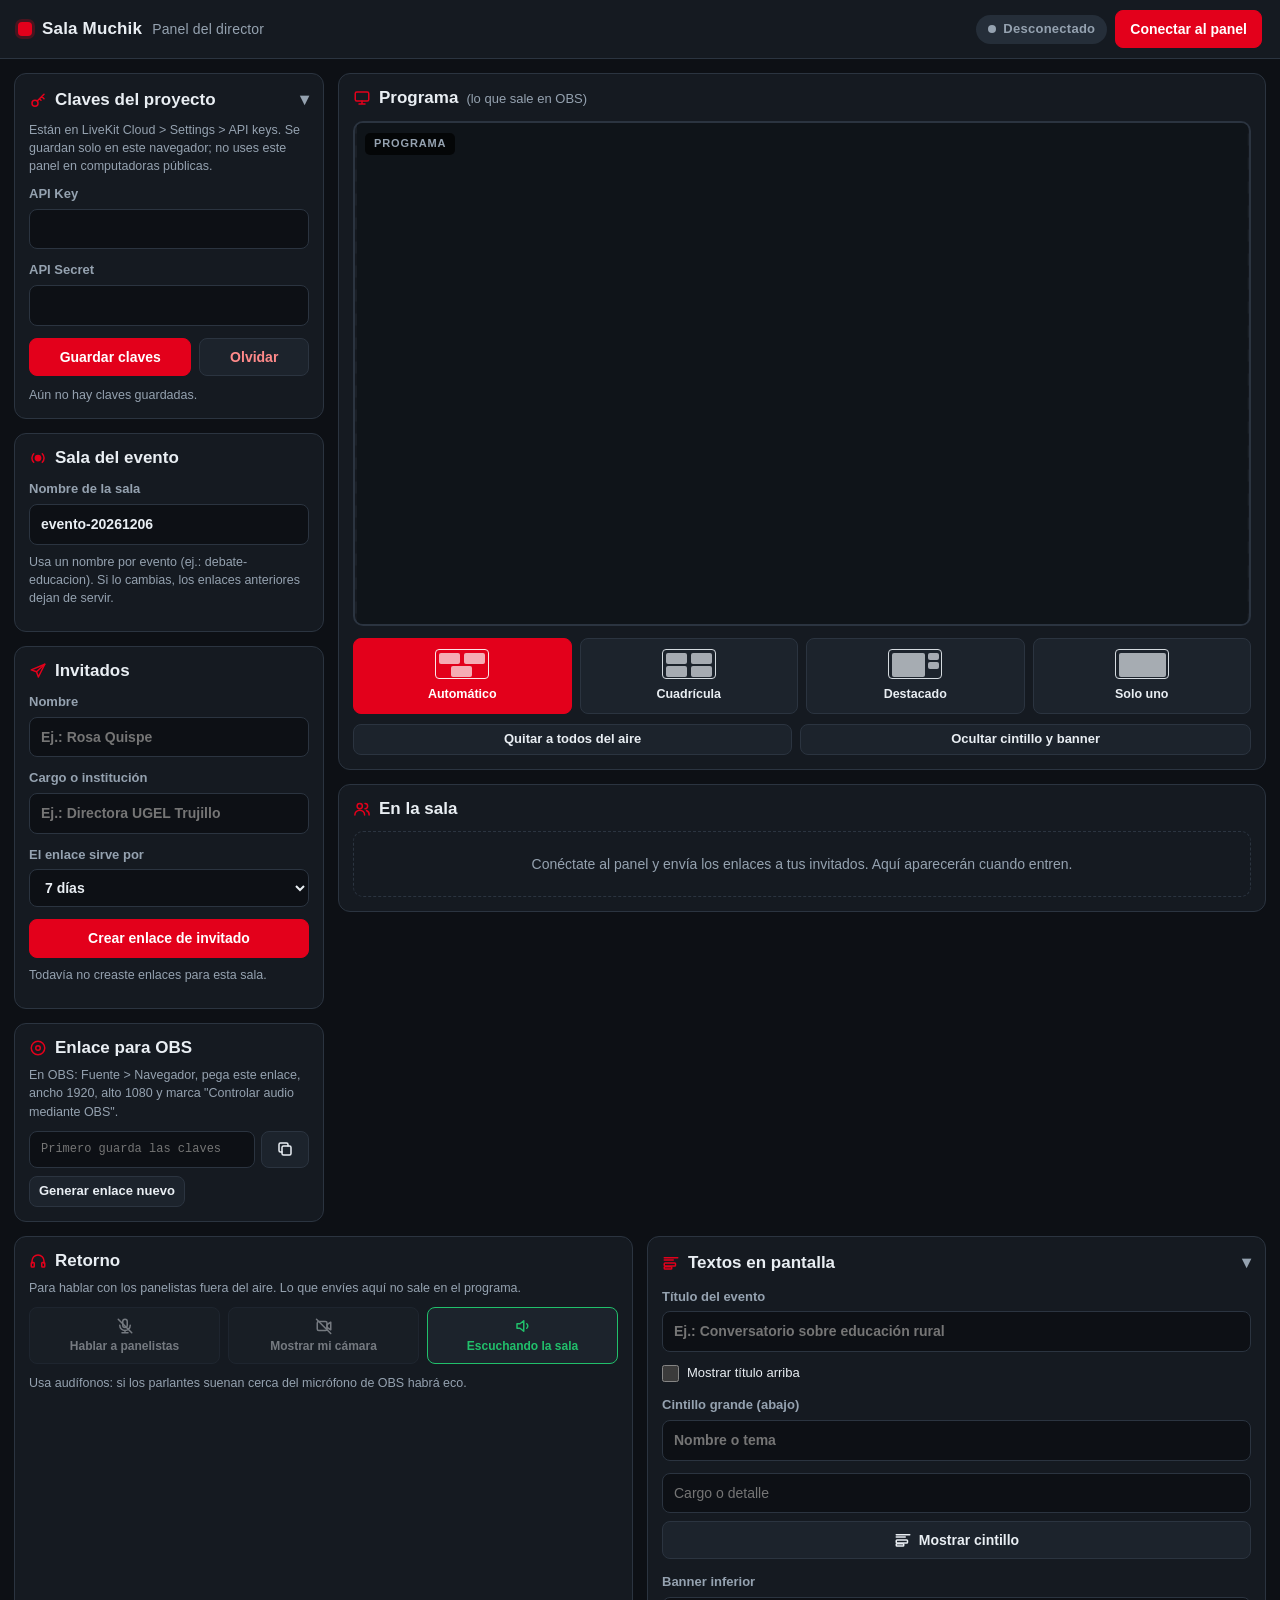
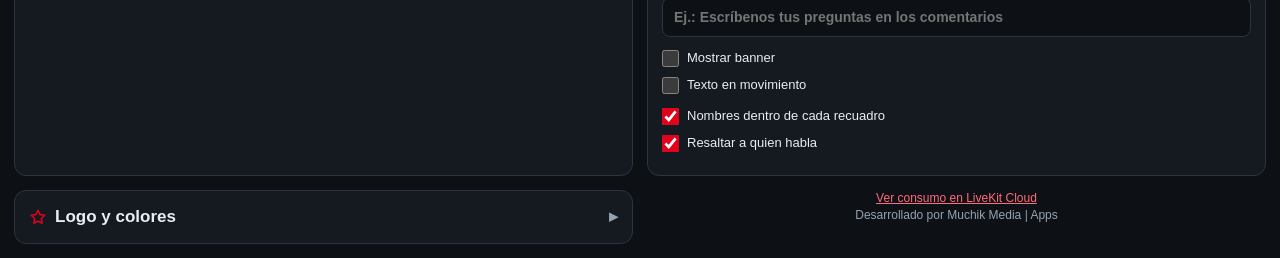
==== director.html @ a6f77ff6 "Add files via upload" ====
<!doctype html>
<html lang="es">
<head>
  <meta charset="utf-8">
  <meta name="viewport" content="width=device-width, initial-scale=1">
  <meta name="robots" content="noindex">
  <title>Panel del director - Sala Muchik</title>
  <link rel="stylesheet" href="css/estilos.css">
  <link rel="stylesheet" href="css/escenario.css">
</head>
<body>
  <header class="barra">
    <div class="marca-app"><span class="punto"></span><span id="nombreApp">Sala Muchik</span> <small>Panel del director</small></div>
    <div class="fila" style="flex:0 0 auto">
      <span id="pillConexion" class="pill">Desconectado</span>
      <button id="btnConectar" class="btn primario" type="button">Conectar al panel</button>
    </div>
  </header>

  <main class="director">
    <!-- ================= Columna izquierda ================= -->
    <div class="columna">

      <details id="secClaves" class="seccion">
        <summary><span id="icoLlave"></span>Claves del proyecto</summary>
        <p class="ayuda">Están en LiveKit Cloud &gt; Settings &gt; API keys. Se guardan solo en este navegador; no uses este panel en computadoras públicas.</p>
        <label>API Key <input id="inApiKey" type="text" autocomplete="off" spellcheck="false"></label>
        <label>API Secret <input id="inApiSecret" type="password" autocomplete="off" spellcheck="false"></label>
        <div class="fila">
          <button id="btnGuardarClaves" class="btn primario" type="button">Guardar claves</button>
          <button id="btnOlvidarClaves" class="btn peligro" type="button">Olvidar</button>
        </div>
        <p id="estadoClaves" class="ayuda" style="margin:10px 0 0"></p>
      </details>

      <section class="seccion">
        <h2><span id="icoSala"></span>Sala del evento</h2>
        <label>Nombre de la sala
          <input id="inSala" type="text" maxlength="60" spellcheck="false">
        </label>
        <p class="ayuda">Usa un nombre por evento (ej.: debate-educacion). Si lo cambias, los enlaces anteriores dejan de servir.</p>
        <p id="avisoArchivo" class="consejo oculto"></p>
      </section>

      <section class="seccion">
        <h2><span id="icoInvitados"></span>Invitados</h2>
        <label>Nombre <input id="inInvNombre" type="text" maxlength="60" placeholder="Ej.: Rosa Quispe"></label>
        <label>Cargo o institución <input id="inInvCargo" type="text" maxlength="80" placeholder="Ej.: Directora UGEL Trujillo"></label>
        <label>El enlace sirve por
          <select id="selVigencia">
            <option value="24">1 día</option>
            <option value="72">3 días</option>
            <option value="168" selected>7 días</option>
            <option value="720">30 días</option>
          </select>
        </label>
        <button id="btnCrearInvitado" class="btn primario" type="button" style="width:100%;margin-bottom:12px">Crear enlace de invitado</button>
        <div id="listaInvitados"></div>
      </section>

      <section class="seccion">
        <h2><span id="icoObs"></span>Enlace para OBS</h2>
        <p class="ayuda">En OBS: Fuente &gt; Navegador, pega este enlace, ancho 1920, alto 1080 y marca "Controlar audio mediante OBS".</p>
        <div class="campo-copiar">
          <input id="inObs" type="text" readonly placeholder="Primero guarda las claves">
          <button id="btnCopiarObs" class="btn" type="button" title="Copiar"></button>
        </div>
        <button id="btnGenerarObs" class="btn chico" type="button" style="margin-top:8px">Generar enlace nuevo</button>
      </section>
    </div>

    <!-- ================= Columna central ================= -->
    <div class="columna">
      <section class="seccion">
        <h2><span id="icoAire"></span>Programa <span class="suave" style="font-weight:500;font-size:13px">(lo que sale en OBS)</span></h2>
        <div id="previa" class="vista-previa"><span class="etiqueta-previa">PROGRAMA</span></div>
        <div class="disenos" id="disenos">
          <button class="btn" data-diseno="auto" type="button"><span class="mini"><i style="left:3px;top:3px;width:21px;height:11px"></i><i style="left:28px;top:3px;width:21px;height:11px"></i><i style="left:15px;top:16px;width:21px;height:11px"></i></span>Automático</button>
          <button class="btn" data-diseno="cuadricula" type="button"><span class="mini"><i style="left:3px;top:3px;width:21px;height:11px"></i><i style="left:28px;top:3px;width:21px;height:11px"></i><i style="left:3px;top:16px;width:21px;height:11px"></i><i style="left:28px;top:16px;width:21px;height:11px"></i></span>Cuadrícula</button>
          <button class="btn" data-diseno="destacado" type="button"><span class="mini"><i style="left:3px;top:3px;width:33px;height:24px"></i><i style="left:39px;top:3px;width:11px;height:7px"></i><i style="left:39px;top:12px;width:11px;height:7px"></i></span>Destacado</button>
          <button class="btn" data-diseno="solo" type="button"><span class="mini"><i style="left:3px;top:3px;width:47px;height:24px"></i></span>Solo uno</button>
        </div>
        <div class="fila" style="margin-top:10px">
          <button id="btnTodosFuera" class="btn chico" type="button">Quitar a todos del aire</button>
          <button id="btnLimpiarGraficos" class="btn chico" type="button">Ocultar cintillo y banner</button>
        </div>
      </section>

      <section class="seccion">
        <h2><span id="icoPersonas"></span>En la sala <span id="contador" class="suave" style="font-weight:500;font-size:13px"></span></h2>
        <div id="participantes" class="participantes"></div>
        <div id="sinParticipantes" class="vacio">Conéctate al panel y envía los enlaces a tus invitados. Aquí aparecerán cuando entren.</div>
      </section>
    </div>

    <!-- ================= Columna derecha ================= -->
    <div class="columna">
      <section class="seccion">
        <h2><span id="icoRetorno"></span>Retorno</h2>
        <p class="ayuda">Para hablar con los panelistas fuera del aire. Lo que envíes aquí no sale en el programa.</p>
        <div class="retorno">
          <button id="btnHablar" class="btn" type="button"></button>
          <button id="btnMiCam" class="btn" type="button"></button>
          <button id="btnEscuchar" class="btn" type="button"></button>
        </div>
        <p class="ayuda" style="margin:10px 0 0">Usa audífonos: si los parlantes suenan cerca del micrófono de OBS habrá eco.</p>
      </section>

      <details class="seccion" open>
        <summary><span id="icoCintillo"></span>Textos en pantalla</summary>
        <label>Título del evento
          <input id="inTitulo" type="text" maxlength="90" placeholder="Ej.: Conversatorio sobre educación rural">
        </label>
        <label class="check"><input id="chkTitulo" type="checkbox"> Mostrar título arriba</label>

        <label style="margin-top:14px">Cintillo grande (abajo)
          <input id="inCtTitulo" type="text" maxlength="60" placeholder="Nombre o tema">
        </label>
        <input id="inCtSub" type="text" maxlength="90" placeholder="Cargo o detalle" style="margin-bottom:8px">
        <button id="btnCintillo" class="btn" type="button" style="width:100%;margin-bottom:14px"></button>

        <label>Banner inferior
          <input id="inBanner" type="text" maxlength="200" placeholder="Ej.: Escríbenos tus preguntas en los comentarios">
        </label>
        <label class="check"><input id="chkBanner" type="checkbox"> Mostrar banner</label>
        <label class="check"><input id="chkDesplazar" type="checkbox"> Texto en movimiento</label>
        <label class="check" style="margin-top:12px"><input id="chkNombres" type="checkbox"> Nombres dentro de cada recuadro</label>
        <label class="check"><input id="chkResaltar" type="checkbox"> Resaltar a quien habla</label>
      </details>

      <details class="seccion">
        <summary><span id="icoMarca"></span>Logo y colores</summary>
        <label>Logo (dirección de la imagen)
          <input id="inLogo" type="text" spellcheck="false" placeholder="img/logo.png">
        </label>
        <p class="ayuda">Sube tu logo a la carpeta img con el nombre logo.png y escribe img/logo.png, o pega la dirección de una imagen de internet. Mejor si es PNG sin fondo.</p>
        <div class="colores">
          <label>Color de marca <input id="colMarca" type="color"></label>
          <label>Fondo <input id="colFondo" type="color"></label>
        </div>
        <label>Imagen de fondo (opcional)
          <input id="inFondoImg" type="text" spellcheck="false" placeholder="img/fondo.jpg">
        </label>
        <label class="check"><input id="chkTransparente" type="checkbox"> Fondo transparente (usar el fondo de mi escena en OBS)</label>
      </details>

      <p class="credito" style="padding:0"><a href="https://cloud.livekit.io" target="_blank" rel="noopener">Ver consumo en LiveKit Cloud</a><br><span id="credito"></span></p>
    </div>
  </main>

  <script src="lib/livekit-client.umd.js"></script>
  <script src="js/config.js"></script>
  <script src="js/comun.js"></script>
  <script src="js/director.js"></script>
</body>
</html>
---- css/estilos.css ----
/* Sala Muchik - estilos de la sala del panelista y del panel del director */

:root {
  --fondo: #0d1015;
  --panel: #151a21;
  --panel2: #1c232c;
  --panel3: #252e39;
  --borde: #2b3440;
  --texto: #e9eef3;
  --suave: #95a2b0;
  --marca: #e3001b;
  --marca-osc: #b30016;
  --ok: #21c06b;
  --alerta: #f2a516;
  --radio: 10px;
  color-scheme: dark;
}

* { box-sizing: border-box; }
html, body { margin: 0; min-height: 100%; }
body {
  background: var(--fondo);
  color: var(--texto);
  font: 15px/1.45 "Segoe UI", Roboto, "Helvetica Neue", Arial, sans-serif;
  -webkit-font-smoothing: antialiased;
}
h1, h2, h3 { margin: 0 0 .4em; line-height: 1.2; }
h1 { font-size: 24px; }
h2 { font-size: 17px; }
h3 { font-size: 14px; text-transform: uppercase; letter-spacing: .06em; color: var(--suave); font-weight: 600; }
p { margin: 0 0 .8em; }
a { color: #ff6b7a; }
.oculto { display: none !important; }
.suave { color: var(--suave); }
.error { color: #ff6b6b; min-height: 1.2em; }
.ico { width: 18px; height: 18px; flex: none; }

/* ---------- Barra superior ---------- */
.barra {
  display: flex; align-items: center; justify-content: space-between; gap: 12px;
  padding: 10px 18px;
  background: var(--panel);
  border-bottom: 1px solid var(--borde);
  position: sticky; top: 0; z-index: 20;
}
.marca-app { display: flex; align-items: center; gap: 10px; font-weight: 700; font-size: 17px; letter-spacing: .01em; }
.marca-app .punto {
  width: 14px; height: 14px; border-radius: 4px; background: var(--marca);
  box-shadow: 0 0 0 3px rgba(227, 0, 27, .25);
}
.marca-app small { font-weight: 500; color: var(--suave); font-size: 14px; }

.pill {
  display: inline-flex; align-items: center; gap: 7px;
  padding: 5px 12px; border-radius: 999px;
  font-size: 13px; font-weight: 600; letter-spacing: .02em;
  background: var(--panel3); color: var(--suave);
  white-space: nowrap;
}
.pill::before { content: ""; width: 8px; height: 8px; border-radius: 50%; background: currentColor; }
.pill.ok { color: var(--ok); background: rgba(33, 192, 107, .12); }
.pill.alerta { color: var(--alerta); background: rgba(242, 165, 22, .12); }
.pill.aire { color: #fff; background: var(--marca); }
.pill.aire::before { animation: latir 1.2s ease-in-out infinite; }
@keyframes latir { 50% { opacity: .25; } }

/* ---------- Botones y campos ---------- */
.btn {
  display: inline-flex; align-items: center; justify-content: center; gap: 7px;
  padding: 8px 14px;
  border: 1px solid var(--borde); border-radius: 8px;
  background: var(--panel2); color: var(--texto);
  font: inherit; font-weight: 600; font-size: 14px;
  cursor: pointer; white-space: nowrap;
  transition: background .15s, border-color .15s, color .15s;
}
.btn:hover { background: var(--panel3); }
.btn:disabled { opacity: .45; cursor: not-allowed; }
.btn.primario { background: var(--marca); border-color: var(--marca); color: #fff; }
.btn.primario:hover { background: var(--marca-osc); }
.btn.peligro { color: #ff8a8a; }
.btn.peligro:hover { background: rgba(227, 0, 27, .18); border-color: var(--marca); }
.btn.activo { background: var(--marca); border-color: var(--marca); color: #fff; }
.btn.encendido { border-color: var(--ok); color: var(--ok); }
.btn.grande { padding: 13px 20px; font-size: 16px; width: 100%; }
.btn.chico { padding: 5px 9px; font-size: 13px; gap: 5px; }
.btn.chico .ico { width: 15px; height: 15px; }

label { display: block; margin-bottom: 12px; font-size: 13px; color: var(--suave); font-weight: 600; }
label > input, label > select, label > textarea { margin-top: 5px; }
input[type=text], input[type=password], input[type=url], input:not([type]), select, textarea {
  width: 100%;
  padding: 9px 11px;
  border: 1px solid var(--borde); border-radius: 8px;
  background: var(--fondo); color: var(--texto);
  font: inherit; font-size: 14px;
}
input:focus, select:focus, textarea:focus { outline: 2px solid rgba(227, 0, 27, .55); outline-offset: 0; border-color: var(--marca); }
input[type=color] { width: 44px; height: 34px; padding: 2px; border: 1px solid var(--borde); border-radius: 8px; background: var(--fondo); cursor: pointer; }
.check { display: flex; align-items: center; gap: 8px; font-weight: 500; color: var(--texto); cursor: pointer; margin-bottom: 8px; }
.check input { width: 17px; height: 17px; accent-color: var(--marca); margin: 0; }
.fila { display: flex; gap: 8px; flex-wrap: wrap; align-items: center; }
.fila > * { flex: 1 1 auto; }

.tarjeta {
  background: var(--panel);
  border: 1px solid var(--borde);
  border-radius: 14px;
  padding: 20px;
}

/* ---------- Avisos flotantes ---------- */
#avisos {
  position: fixed; left: 50%; top: 70px; transform: translateX(-50%);
  display: flex; flex-direction: column; gap: 8px; z-index: 100;
  width: min(92vw, 520px); pointer-events: none;
}
.aviso {
  padding: 12px 16px; border-radius: 10px;
  background: var(--panel3); border: 1px solid var(--borde);
  box-shadow: 0 10px 30px rgba(0, 0, 0, .45);
  font-weight: 600; text-align: center;
  animation: entrar .25s ease;
  transition: opacity .4s, transform .4s;
}
.aviso.ok { border-color: var(--ok); }
.aviso.error { border-color: var(--marca); color: #fff; background: #3a1016; }
.aviso.mensaje { border-color: var(--alerta); background: #33270c; font-size: 18px; }
.aviso.salir { opacity: 0; transform: translateY(-8px); }
@keyframes entrar { from { opacity: 0; transform: translateY(-8px); } }

.credito { padding: 14px; text-align: center; color: var(--suave); font-size: 12px; }

/* =========================================================== */
/* Página del panelista                                         */
/* =========================================================== */
.vista { padding: 18px; }
.centro { max-width: 520px; margin: 8vh auto; text-align: center; }

.lobby {
  display: grid; grid-template-columns: minmax(0, 1.4fr) minmax(300px, 1fr); gap: 20px;
  max-width: 1100px; margin: 0 auto; align-items: start;
}
.lobby-video {
  position: relative; aspect-ratio: 16 / 9; border-radius: 14px; overflow: hidden;
  background: #000; border: 1px solid var(--borde);
}
.lobby-video video { width: 100%; height: 100%; object-fit: cover; transform: scaleX(-1); display: block; }
.previa-sin {
  position: absolute; inset: 0; display: flex; align-items: center; justify-content: center;
  color: var(--suave); font-weight: 600; background: #11151b;
}
.medidor { position: absolute; left: 14px; right: 14px; bottom: 14px; height: 8px; border-radius: 4px; background: rgba(0, 0, 0, .55); overflow: hidden; }
.medidor div { height: 100%; width: 0; background: var(--ok); transition: width .08s linear; }
.consejo {
  display: flex; gap: 10px; align-items: flex-start;
  padding: 10px 12px; border-radius: 8px;
  background: rgba(242, 165, 22, .1); color: #f6cf7a; font-size: 13px;
}
.consejo .ico { margin-top: 1px; }

.franja {
  max-width: 1300px; margin: 0 auto 14px;
  padding: 10px 14px; border-radius: 10px; text-align: center; font-weight: 700;
  background: var(--panel2); color: var(--suave);
}
.franja.aire { background: var(--marca); color: #fff; }
.franja.alerta { background: rgba(242, 165, 22, .18); color: #f6cf7a; }

.rejilla {
  display: grid; gap: 12px;
  grid-template-columns: repeat(auto-fit, minmax(260px, 1fr));
  justify-content: center;
  max-width: 1600px; margin: 0 auto 90px;
}
.tile {
  position: relative; aspect-ratio: 16 / 9; border-radius: 12px; overflow: hidden;
  background: #11151b; border: 2px solid transparent;
  transition: border-color .2s;
}
.tile.hablando { border-color: var(--ok); }
.tile.yo video { transform: scaleX(-1); }
.tile video { width: 100%; height: 100%; object-fit: cover; display: block; }
.tile.pantalla video { object-fit: contain; background: #000; }
.tile .iniciales {
  position: absolute; inset: 0; display: flex; align-items: center; justify-content: center;
  font-size: 44px; font-weight: 700; color: rgba(255, 255, 255, .7);
}
.tile.con-video .iniciales { display: none; }
.tile .rotulo {
  position: absolute; left: 8px; bottom: 8px; max-width: calc(100% - 16px);
  display: flex; align-items: center; gap: 6px;
  padding: 4px 9px; border-radius: 6px; background: rgba(0, 0, 0, .65);
  font-size: 13px; font-weight: 600; white-space: nowrap; overflow: hidden; text-overflow: ellipsis;
}
.tile .rotulo .ico { width: 14px; height: 14px; color: #ff6b6b; }
.tile .marca-aire {
  position: absolute; right: 8px; top: 8px;
  padding: 3px 8px; border-radius: 5px; background: var(--marca); color: #fff;
  font-size: 11px; font-weight: 800; letter-spacing: .06em;
}

.controles {
  position: fixed; left: 50%; bottom: 16px; transform: translateX(-50%);
  display: flex; gap: 10px; padding: 10px;
  background: rgba(21, 26, 33, .95); border: 1px solid var(--borde); border-radius: 16px;
  box-shadow: 0 10px 30px rgba(0, 0, 0, .45); z-index: 30;
}
.controles .btn { flex-direction: column; gap: 3px; min-width: 78px; padding: 8px 10px; font-size: 12px; }
.controles .btn .ico { width: 22px; height: 22px; }
.controles .btn.apagado { background: #3a1016; border-color: var(--marca); color: #ff8a8a; }

@media (max-width: 760px) {
  .lobby { grid-template-columns: 1fr; }
  .vista { padding: 12px; }
  .controles { width: calc(100% - 20px); justify-content: space-around; bottom: 10px; }
  .controles .btn { min-width: 0; flex: 1; }
}

/* =========================================================== */
/* Panel del director                                           */
/* =========================================================== */
.director {
  display: grid;
  grid-template-columns: 330px minmax(0, 1fr) 340px;
  gap: 14px; padding: 14px; align-items: start;
}
.columna { display: flex; flex-direction: column; gap: 14px; min-width: 0; }
.seccion { background: var(--panel); border: 1px solid var(--borde); border-radius: 12px; padding: 14px; }
.seccion > h2 { display: flex; align-items: center; gap: 8px; margin-bottom: 12px; }
.seccion > h2 .ico { color: var(--marca); }
.ayuda { font-size: 12.5px; color: var(--suave); margin: -4px 0 10px; }

.vista-previa {
  position: relative; width: 100%; aspect-ratio: 16 / 9;
  border-radius: 10px; overflow: hidden;
  background: repeating-conic-gradient(#1a1f26 0% 25%, #14181e 0% 50%) 50% / 24px 24px;
  border: 2px solid var(--borde);
}
.vista-previa.al-aire { border-color: var(--marca); }
.etiqueta-previa {
  position: absolute; left: 10px; top: 10px; z-index: 5;
  padding: 3px 9px; border-radius: 5px; background: rgba(0, 0, 0, .7);
  font-size: 11px; font-weight: 800; letter-spacing: .08em; color: var(--suave);
}

.disenos { display: grid; grid-template-columns: repeat(4, 1fr); gap: 8px; margin-top: 12px; }
.disenos .btn { flex-direction: column; gap: 6px; padding: 10px 6px; font-size: 12.5px; }
.mini { width: 54px; height: 30px; position: relative; border: 1px solid currentColor; border-radius: 4px; opacity: .9; }
.mini i { position: absolute; background: currentColor; border-radius: 2px; opacity: .75; }

.participantes { display: grid; grid-template-columns: repeat(auto-fill, minmax(220px, 1fr)); gap: 12px; }
.vacio {
  padding: 22px; border: 1px dashed var(--borde); border-radius: 10px;
  color: var(--suave); text-align: center; font-size: 14px;
}
.carta { background: var(--panel2); border: 2px solid var(--borde); border-radius: 12px; overflow: hidden; transition: border-color .2s; }
.carta.al-aire { border-color: var(--marca); }
.carta.hablando .carta-video { box-shadow: inset 0 0 0 3px var(--ok); }
.carta-video { position: relative; aspect-ratio: 16 / 9; background: #0b0e12; }
.carta-video video { width: 100%; height: 100%; object-fit: cover; display: block; }
.carta.pantalla .carta-video video { object-fit: contain; }
.carta-video .iniciales {
  position: absolute; inset: 0; display: flex; align-items: center; justify-content: center;
  font-size: 34px; font-weight: 700; color: rgba(255, 255, 255, .6);
}
.carta-video.con-video .iniciales { display: none; }
.carta-insignias { position: absolute; left: 6px; top: 6px; right: 6px; display: flex; gap: 5px; justify-content: space-between; }
.insignia { padding: 2px 7px; border-radius: 5px; font-size: 11px; font-weight: 800; letter-spacing: .05em; background: rgba(0, 0, 0, .7); }
.insignia.aire { background: var(--marca); color: #fff; }
.insignia.mic-off { color: #ff8a8a; }
.insignia.calidad-poor, .insignia.calidad-lost { color: var(--alerta); }
.carta-info { padding: 8px 10px 4px; }
.carta-nombre { font-weight: 700; white-space: nowrap; overflow: hidden; text-overflow: ellipsis; }
.carta-cargo { font-size: 12.5px; color: var(--suave); white-space: nowrap; overflow: hidden; text-overflow: ellipsis; min-height: 1.2em; }
.carta-acciones { display: flex; flex-wrap: wrap; gap: 6px; padding: 6px 10px 10px; }
.carta-acciones .btn.aire { flex: 1 1 100%; }

.invitado { padding: 10px; border: 1px solid var(--borde); border-radius: 10px; background: var(--panel2); margin-bottom: 8px; }
.invitado-cab { display: flex; justify-content: space-between; gap: 8px; align-items: baseline; }
.invitado-nombre { font-weight: 700; overflow: hidden; text-overflow: ellipsis; white-space: nowrap; }
.invitado-vence { font-size: 11.5px; color: var(--suave); white-space: nowrap; }
.invitado-cargo { font-size: 12.5px; color: var(--suave); margin-bottom: 8px; }
.invitado .fila .btn { flex: 1 1 auto; }

.campo-copiar { display: flex; gap: 6px; }
.campo-copiar input { font-size: 12px; font-family: Consolas, "Courier New", monospace; }

.retorno { display: grid; grid-template-columns: 1fr 1fr 1fr; gap: 8px; }
.retorno .btn { flex-direction: column; gap: 4px; padding: 9px 6px; font-size: 12px; white-space: normal; text-align: center; line-height: 1.2; }

.colores { display: flex; gap: 12px; align-items: center; flex-wrap: wrap; margin-bottom: 10px; }
.colores label { display: flex; align-items: center; gap: 8px; margin: 0; }
.colores label input { margin: 0; }

details.seccion > summary { cursor: pointer; font-weight: 700; font-size: 17px; list-style: none; display: flex; align-items: center; gap: 8px; }
details.seccion > summary::-webkit-details-marker { display: none; }
details.seccion > summary::after { content: "▾"; margin-left: auto; color: var(--suave); }
details.seccion:not([open]) > summary::after { content: "▸"; }
details.seccion > summary .ico { color: var(--marca); }
details.seccion[open] > summary { margin-bottom: 12px; }

@media (max-width: 1280px) {
  .director { grid-template-columns: 310px minmax(0, 1fr); }
  .director > .columna:last-child { grid-column: 1 / -1; display: grid; grid-template-columns: 1fr 1fr; }
}
@media (max-width: 860px) {
  .director { grid-template-columns: 1fr; }
  .director > .columna:last-child { grid-template-columns: 1fr; }
}
---- css/escenario.css ----
/* Sala Muchik - escenario del programa (1920x1080) */

.esc {
  --marca: #e3001b;
  position: absolute;
  left: 0; top: 0;
  width: 1920px; height: 1080px;
  transform-origin: 0 0;
  overflow: hidden;
  font-family: "Segoe UI", Roboto, "Helvetica Neue", Arial, sans-serif;
  color: #fff;
}

.esc-capa { position: absolute; inset: 0; }

/* Recuadros de cámaras y pantallas */
.esc-rec {
  position: absolute;
  border-radius: 14px;
  overflow: hidden;
  background: #1b222b;
  box-shadow: 0 10px 30px rgba(0, 0, 0, .35);
  opacity: 0;
  transform: scale(.97);
  transition: left .4s ease, top .4s ease, width .4s ease, height .4s ease,
              opacity .4s ease, transform .4s ease, box-shadow .2s ease;
}
.esc-rec.visible { opacity: 1; transform: none; }
.esc-rec video {
  position: absolute; inset: 0;
  width: 100%; height: 100%;
  object-fit: cover;
  background: transparent;
}
.esc-rec.pantalla { background: #000; }
.esc-rec.pantalla video { object-fit: contain; }
.esc-rec.sin-video video { visibility: hidden; }
.esc-rec::after {
  content: "";
  position: absolute; inset: 0;
  border-radius: 14px;
  border: 5px solid transparent;
  transition: border-color .2s ease;
  pointer-events: none;
}
.esc-rec.hablando::after { border-color: var(--marca); }

.esc-avatar {
  position: absolute; inset: 0;
  display: flex; align-items: center; justify-content: center;
  font-size: 120px; font-weight: 700; letter-spacing: 2px;
  color: rgba(255, 255, 255, .85);
  background: linear-gradient(160deg, #26303b, #151b22);
}
.esc-rec:not(.sin-video) .esc-avatar { display: none; }
.esc-rec:not(.principal) .esc-avatar { font-size: 80px; }

.esc-etiqueta {
  position: absolute;
  left: 18px; bottom: 18px;
  max-width: calc(100% - 36px);
  padding: 8px 18px 9px;
  border-left: 8px solid var(--marca);
  background: rgba(10, 12, 16, .78);
  border-radius: 6px;
  transition: opacity .3s ease;
}
.esc-nombre { font-size: 30px; font-weight: 700; line-height: 1.15; white-space: nowrap; overflow: hidden; text-overflow: ellipsis; }
.esc-cargo { font-size: 22px; line-height: 1.2; opacity: .85; white-space: nowrap; overflow: hidden; text-overflow: ellipsis; }
.esc-rec:not(.principal) .esc-etiqueta { left: 12px; bottom: 12px; padding: 5px 12px 6px; border-left-width: 6px; }
.esc-rec:not(.principal) .esc-nombre { font-size: 24px; }
.esc-rec:not(.principal) .esc-cargo { font-size: 18px; }
.sin-nombres .esc-etiqueta { opacity: 0; }
.esc .oculto { display: none !important; }

/* Título (arriba a la izquierda) */
.esc-titulo {
  position: absolute;
  left: 40px; top: 32px;
  max-width: 1400px;
  padding: 14px 28px 16px 24px;
  border-left: 10px solid var(--marca);
  background: rgba(10, 12, 16, .8);
  border-radius: 6px;
  font-size: 40px; font-weight: 700; line-height: 1.1;
  white-space: nowrap; overflow: hidden; text-overflow: ellipsis;
  opacity: 0; transform: translateY(-20px);
  transition: opacity .4s ease, transform .4s ease;
}
.esc-titulo.visible { opacity: 1; transform: none; }

/* Logo (arriba a la derecha) */
.esc-logo {
  position: absolute;
  right: 40px; top: 24px;
  max-width: 320px; max-height: 92px;
  object-fit: contain;
  opacity: 0;
  transition: opacity .4s ease;
}
.esc-logo.visible { opacity: 1; }

/* Cintillo grande (abajo a la izquierda) */
.esc-cintillo {
  position: absolute;
  left: 70px; bottom: 70px;
  max-width: 1300px;
  opacity: 0; transform: translateX(-60px);
  transition: opacity .45s ease, transform .45s ease, bottom .4s ease;
  z-index: 50;
}
.esc-cintillo.con-banner { bottom: 140px; }
.esc-cintillo.visible { opacity: 1; transform: none; }
.esc-ct-titulo {
  display: inline-block;
  max-width: 100%;
  padding: 12px 32px 14px;
  background: var(--marca);
  font-size: 50px; font-weight: 800; line-height: 1.05;
  text-transform: uppercase;
  white-space: nowrap; overflow: hidden; text-overflow: ellipsis;
  box-shadow: 0 8px 24px rgba(0, 0, 0, .35);
}
.esc-ct-sub {
  display: block;
  width: fit-content;
  max-width: 100%;
  padding: 8px 32px 10px;
  background: #fff;
  color: #14181d;
  font-size: 32px; font-weight: 600; line-height: 1.15;
  white-space: nowrap; overflow: hidden; text-overflow: ellipsis;
  box-shadow: 0 8px 24px rgba(0, 0, 0, .3);
}

/* Banner inferior */
.esc-banner {
  position: absolute;
  left: 0; right: 0; bottom: 24px;
  height: 72px;
  display: flex; align-items: center;
  overflow: hidden;
  background: rgba(10, 12, 16, .88);
  border-top: 4px solid var(--marca);
  opacity: 0; transform: translateY(30px);
  transition: opacity .4s ease, transform .4s ease;
  z-index: 40;
}
.esc-banner.visible { opacity: 1; transform: none; }
.esc-banner-texto {
  padding: 0 48px;
  font-size: 34px; font-weight: 600;
  white-space: nowrap;
}
.esc-banner.desplazar .esc-banner-texto {
  padding-left: 100%;
  animation: esc-desplazar 22s linear infinite;
}
@keyframes esc-desplazar {
  from { transform: translateX(0); }
  to { transform: translateX(-100%); }
}
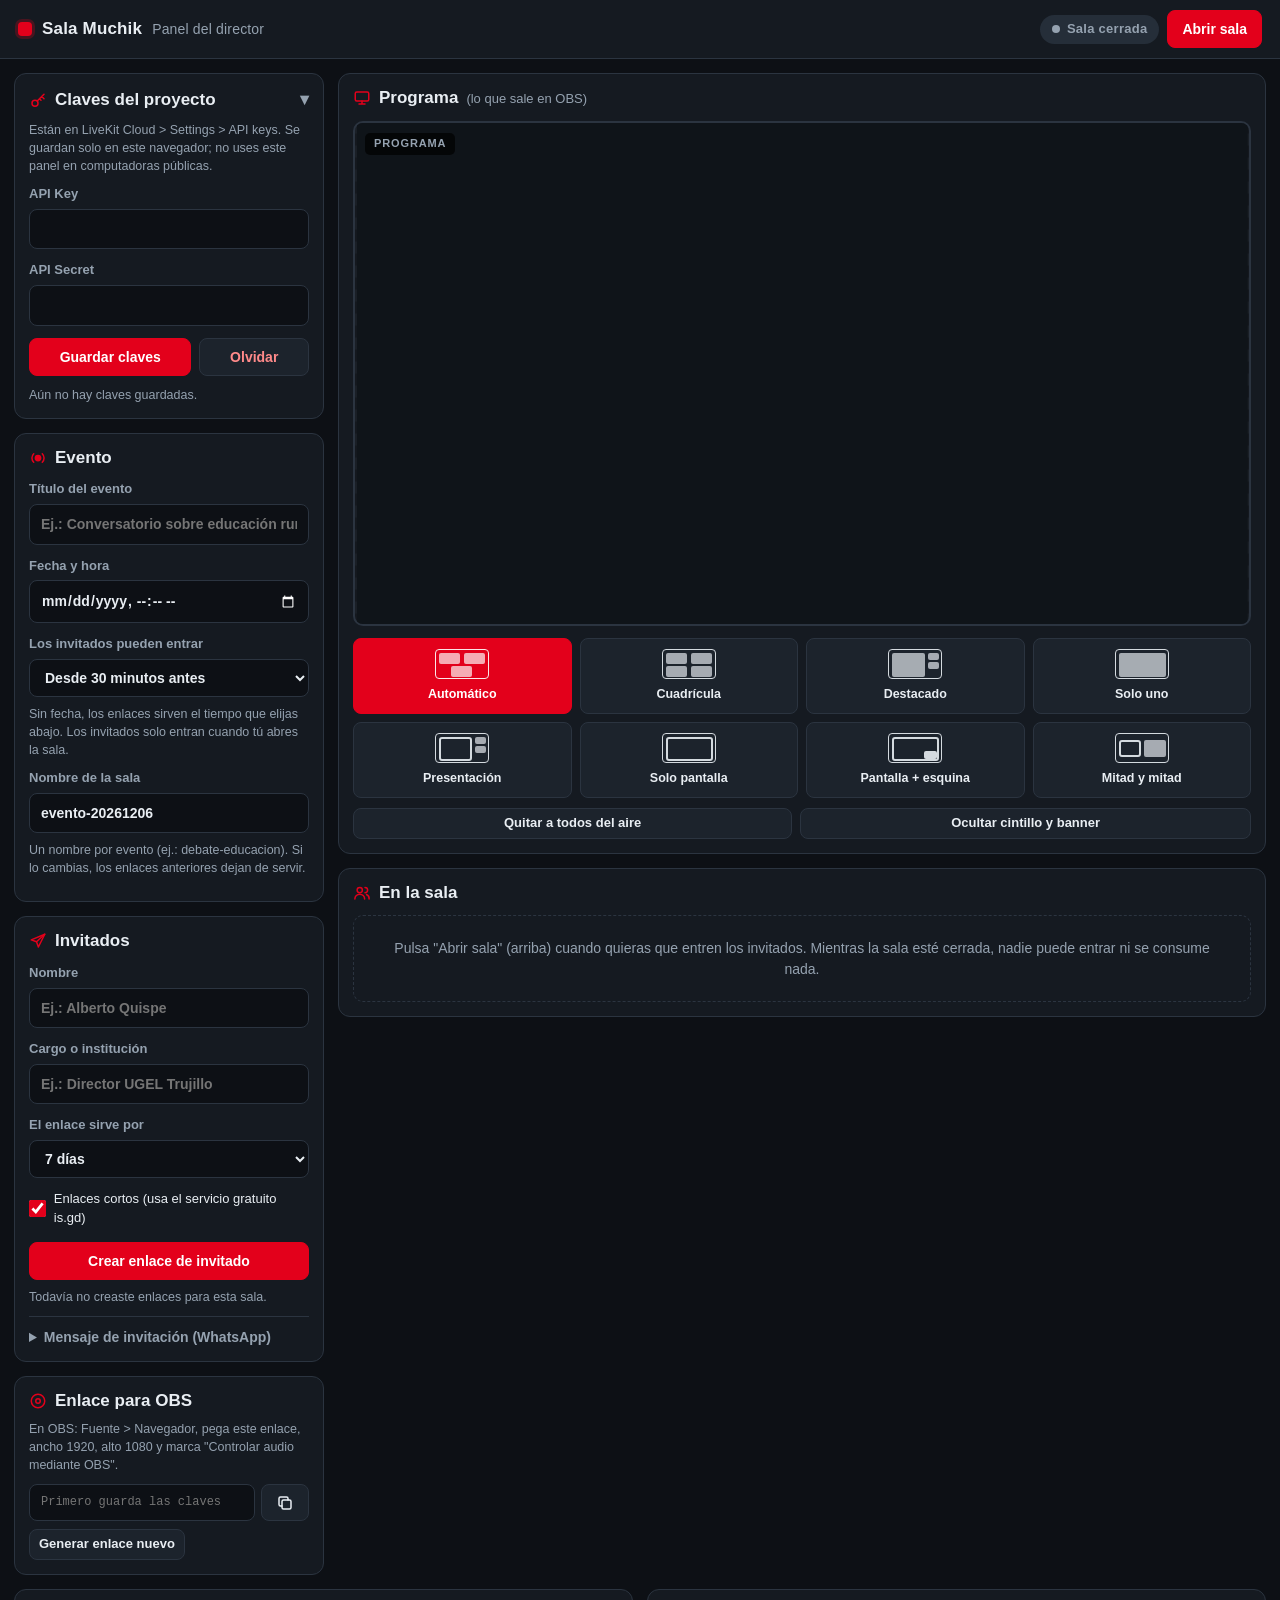
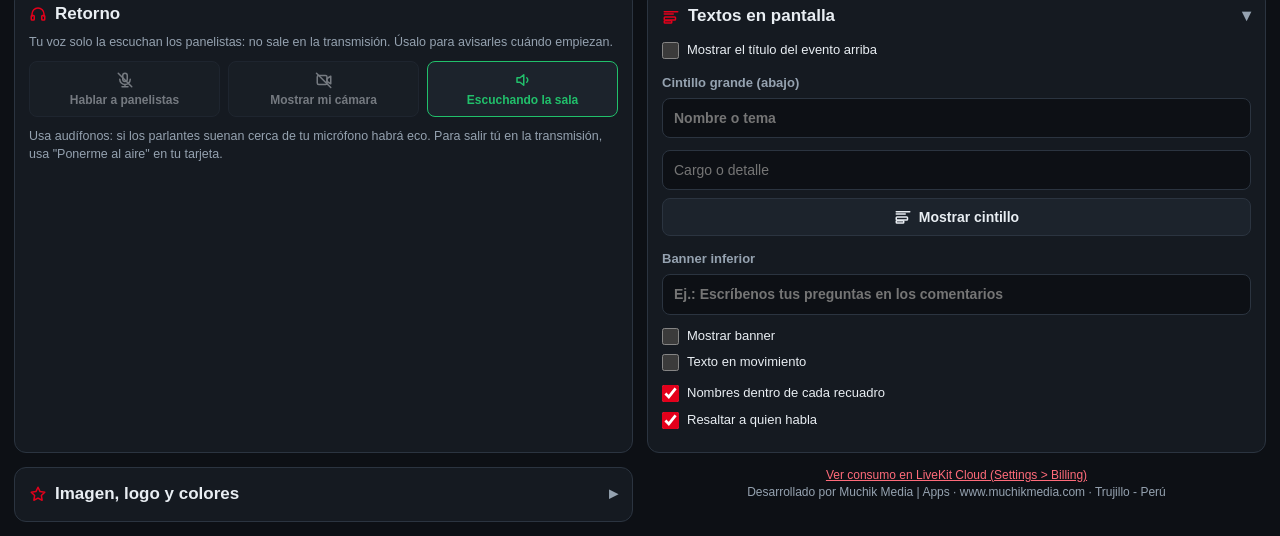
==== commit 456a9fd2: "Add files via upload" ====
--- a/director.html
+++ b/director.html
@@ -12,8 +12,9 @@
   <header class="barra">
     <div class="marca-app"><span class="punto"></span><span id="nombreApp">Sala Muchik</span> <small>Panel del director</small></div>
     <div class="fila" style="flex:0 0 auto">
-      <span id="pillConexion" class="pill">Desconectado</span>
-      <button id="btnConectar" class="btn primario" type="button">Conectar al panel</button>
+      <span id="pillConexion" class="pill">Sala cerrada</span>
+      <button id="btnTerminar" class="btn peligro oculto" type="button">Terminar evento</button>
+      <button id="btnConectar" class="btn primario" type="button">Abrir sala</button>
     </div>
   </header>
 
@@ -34,19 +35,34 @@
       </details>
 
       <section class="seccion">
-        <h2><span id="icoSala"></span>Sala del evento</h2>
+        <h2><span id="icoSala"></span>Evento</h2>
+        <label>Título del evento
+          <input id="inTitulo" type="text" maxlength="90" placeholder="Ej.: Conversatorio sobre educación rural">
+        </label>
+        <label>Fecha y hora
+          <input id="inFecha" type="datetime-local">
+        </label>
+        <label>Los invitados pueden entrar
+          <select id="selAntes">
+            <option value="15">Desde 15 minutos antes</option>
+            <option value="30" selected>Desde 30 minutos antes</option>
+            <option value="60">Desde 1 hora antes</option>
+            <option value="-1">En cualquier momento</option>
+          </select>
+        </label>
+        <p class="ayuda" id="ayudaHorario">Antes de esa hora no podrán conectarse (no gastan nada). Y aunque sea la hora, solo entran cuando tú abres la sala.</p>
         <label>Nombre de la sala
           <input id="inSala" type="text" maxlength="60" spellcheck="false">
         </label>
-        <p class="ayuda">Usa un nombre por evento (ej.: debate-educacion). Si lo cambias, los enlaces anteriores dejan de servir.</p>
+        <p class="ayuda">Un nombre por evento (ej.: debate-educacion). Si lo cambias, los enlaces anteriores dejan de servir.</p>
         <p id="avisoArchivo" class="consejo oculto"></p>
       </section>
 
       <section class="seccion">
         <h2><span id="icoInvitados"></span>Invitados</h2>
-        <label>Nombre <input id="inInvNombre" type="text" maxlength="60" placeholder="Ej.: Rosa Quispe"></label>
-        <label>Cargo o institución <input id="inInvCargo" type="text" maxlength="80" placeholder="Ej.: Directora UGEL Trujillo"></label>
-        <label>El enlace sirve por
+        <label>Nombre <input id="inInvNombre" type="text" maxlength="60" placeholder="Ej.: Alberto Quispe"></label>
+        <label>Cargo o institución <input id="inInvCargo" type="text" maxlength="80" placeholder="Ej.: Director UGEL Trujillo"></label>
+        <label id="filaVigencia">El enlace sirve por
           <select id="selVigencia">
             <option value="24">1 día</option>
             <option value="72">3 días</option>
@@ -54,8 +70,15 @@
             <option value="720">30 días</option>
           </select>
         </label>
-        <button id="btnCrearInvitado" class="btn primario" type="button" style="width:100%;margin-bottom:12px">Crear enlace de invitado</button>
+        <label class="check"><input id="chkAcortar" type="checkbox"> Enlaces cortos (usa el servicio gratuito is.gd)</label>
+        <button id="btnCrearInvitado" class="btn primario" type="button" style="width:100%;margin:6px 0 12px">Crear enlace de invitado</button>
         <div id="listaInvitados"></div>
+        <details class="sub-seccion">
+          <summary>Mensaje de invitación (WhatsApp)</summary>
+          <textarea id="inPlantilla" rows="6" spellcheck="true"></textarea>
+          <p class="ayuda" style="margin:6px 0 0">Se reemplazan solos: {nombre} {evento} {cuando} {enlace}</p>
+          <button id="btnPlantillaOriginal" class="btn chico" type="button" style="margin-top:8px">Volver al mensaje original</button>
+        </details>
       </section>
 
       <section class="seccion">
@@ -79,6 +102,10 @@
           <button class="btn" data-diseno="cuadricula" type="button"><span class="mini"><i style="left:3px;top:3px;width:21px;height:11px"></i><i style="left:28px;top:3px;width:21px;height:11px"></i><i style="left:3px;top:16px;width:21px;height:11px"></i><i style="left:28px;top:16px;width:21px;height:11px"></i></span>Cuadrícula</button>
           <button class="btn" data-diseno="destacado" type="button"><span class="mini"><i style="left:3px;top:3px;width:33px;height:24px"></i><i style="left:39px;top:3px;width:11px;height:7px"></i><i style="left:39px;top:12px;width:11px;height:7px"></i></span>Destacado</button>
           <button class="btn" data-diseno="solo" type="button"><span class="mini"><i style="left:3px;top:3px;width:47px;height:24px"></i></span>Solo uno</button>
+          <button class="btn" data-diseno="presentacion" type="button"><span class="mini mini-pantalla"><i class="p" style="left:3px;top:3px;width:33px;height:24px"></i><i style="left:39px;top:3px;width:11px;height:7px"></i><i style="left:39px;top:12px;width:11px;height:7px"></i></span>Presentación</button>
+          <button class="btn" data-diseno="pantalla" type="button"><span class="mini mini-pantalla"><i class="p" style="left:3px;top:3px;width:47px;height:24px"></i></span>Solo pantalla</button>
+          <button class="btn" data-diseno="esquina" type="button"><span class="mini mini-pantalla"><i class="p" style="left:3px;top:3px;width:47px;height:24px"></i><i style="left:35px;top:17px;width:13px;height:8px;opacity:1"></i></span>Pantalla + esquina</button>
+          <button class="btn" data-diseno="mitad" type="button"><span class="mini mini-pantalla"><i class="p" style="left:3px;top:6px;width:22px;height:17px"></i><i style="left:28px;top:6px;width:22px;height:17px"></i></span>Mitad y mitad</button>
         </div>
         <div class="fila" style="margin-top:10px">
           <button id="btnTodosFuera" class="btn chico" type="button">Quitar a todos del aire</button>
@@ -89,7 +116,7 @@
       <section class="seccion">
         <h2><span id="icoPersonas"></span>En la sala <span id="contador" class="suave" style="font-weight:500;font-size:13px"></span></h2>
         <div id="participantes" class="participantes"></div>
-        <div id="sinParticipantes" class="vacio">Conéctate al panel y envía los enlaces a tus invitados. Aquí aparecerán cuando entren.</div>
+        <div id="sinParticipantes" class="vacio"></div>
       </section>
     </div>
 
@@ -97,21 +124,18 @@
     <div class="columna">
       <section class="seccion">
         <h2><span id="icoRetorno"></span>Retorno</h2>
-        <p class="ayuda">Para hablar con los panelistas fuera del aire. Lo que envíes aquí no sale en el programa.</p>
+        <p class="ayuda" id="ayudaRetorno">Tu voz solo la escuchan los panelistas: no sale en la transmisión. Úsalo para avisarles cuándo empiezan.</p>
         <div class="retorno">
           <button id="btnHablar" class="btn" type="button"></button>
           <button id="btnMiCam" class="btn" type="button"></button>
           <button id="btnEscuchar" class="btn" type="button"></button>
         </div>
-        <p class="ayuda" style="margin:10px 0 0">Usa audífonos: si los parlantes suenan cerca del micrófono de OBS habrá eco.</p>
+        <p class="ayuda" style="margin:10px 0 0">Usa audífonos: si los parlantes suenan cerca de tu micrófono habrá eco. Para salir tú en la transmisión, usa "Ponerme al aire" en tu tarjeta.</p>
       </section>
 
       <details class="seccion" open>
         <summary><span id="icoCintillo"></span>Textos en pantalla</summary>
-        <label>Título del evento
-          <input id="inTitulo" type="text" maxlength="90" placeholder="Ej.: Conversatorio sobre educación rural">
-        </label>
-        <label class="check"><input id="chkTitulo" type="checkbox"> Mostrar título arriba</label>
+        <label class="check"><input id="chkTitulo" type="checkbox"> Mostrar el título del evento arriba</label>
 
         <label style="margin-top:14px">Cintillo grande (abajo)
           <input id="inCtTitulo" type="text" maxlength="60" placeholder="Nombre o tema">
@@ -129,7 +153,14 @@
       </details>
 
       <details class="seccion">
-        <summary><span id="icoMarca"></span>Logo y colores</summary>
+        <summary><span id="icoMarca"></span>Imagen, logo y colores</summary>
+        <label>Celulares en vertical
+          <select id="selVertical">
+            <option value="difuminado">Imagen completa con fondo difuminado</option>
+            <option value="oscuro">Imagen completa con fondo oscuro</option>
+            <option value="recortar">Recortar (se ve más cerca)</option>
+          </select>
+        </label>
         <label>Logo (dirección de la imagen)
           <input id="inLogo" type="text" spellcheck="false" placeholder="img/logo.png">
         </label>
@@ -144,7 +175,7 @@
         <label class="check"><input id="chkTransparente" type="checkbox"> Fondo transparente (usar el fondo de mi escena en OBS)</label>
       </details>
 
-      <p class="credito" style="padding:0"><a href="https://cloud.livekit.io" target="_blank" rel="noopener">Ver consumo en LiveKit Cloud</a><br><span id="credito"></span></p>
+      <p class="credito" style="padding:0"><a href="https://cloud.livekit.io" target="_blank" rel="noopener">Ver consumo en LiveKit Cloud (Settings &gt; Billing)</a><br><span id="credito"></span></p>
     </div>
   </main>
 
--- a/css/estilos.css
+++ b/css/estilos.css
@@ -88,7 +88,7 @@
 
 label { display: block; margin-bottom: 12px; font-size: 13px; color: var(--suave); font-weight: 600; }
 label > input, label > select, label > textarea { margin-top: 5px; }
-input[type=text], input[type=password], input[type=url], input:not([type]), select, textarea {
+input[type=text], input[type=password], input[type=url], input[type=datetime-local], input:not([type]), select, textarea {
   width: 100%;
   padding: 9px 11px;
   border: 1px solid var(--borde); border-radius: 8px;
@@ -134,45 +134,76 @@
 /* =========================================================== */
 /* Página del panelista                                         */
 /* =========================================================== */
-.vista { padding: 18px; }
+.vista { padding: 16px; }
 .centro { max-width: 520px; margin: 8vh auto; text-align: center; }
 
-.lobby {
-  display: grid; grid-template-columns: minmax(0, 1.4fr) minmax(300px, 1fr); gap: 20px;
-  max-width: 1100px; margin: 0 auto; align-items: start;
-}
+/* Estado en la barra fija */
+.estado-barra { display: flex; align-items: center; gap: 10px; min-width: 0; }
+.texto-estado { font-size: 13px; color: var(--suave); white-space: nowrap; overflow: hidden; text-overflow: ellipsis; }
+.barra.al-aire { background: var(--marca); border-bottom-color: var(--marca-osc); }
+.barra.al-aire .marca-app .punto { background: #fff; box-shadow: none; }
+.barra.al-aire .texto-estado { color: #fff; font-weight: 600; }
+.barra.al-aire .pill.aire { background: #fff; color: var(--marca); }
+.barra.alerta .texto-estado { color: #f6cf7a; }
+
+/* Antesala */
+.lobby { max-width: 640px; margin: 0 auto; display: flex; flex-direction: column; gap: 12px; }
+.lobby-saludo h1 { font-size: 22px; margin-bottom: 2px; }
+.lobby-saludo p { margin: 0; }
 .lobby-video {
-  position: relative; aspect-ratio: 16 / 9; border-radius: 14px; overflow: hidden;
-  background: #000; border: 1px solid var(--borde);
-}
-.lobby-video video { width: 100%; height: 100%; object-fit: cover; transform: scaleX(-1); display: block; }
-.previa-sin {
-  position: absolute; inset: 0; display: flex; align-items: center; justify-content: center;
-  color: var(--suave); font-weight: 600; background: #11151b;
-}
-.medidor { position: absolute; left: 14px; right: 14px; bottom: 14px; height: 8px; border-radius: 4px; background: rgba(0, 0, 0, .55); overflow: hidden; }
+  position: relative; border-radius: 14px; overflow: hidden;
+  background: #05070a; border: 1px solid var(--borde);
+  height: min(42vh, 360px);
+  display: flex; align-items: center; justify-content: center;
+}
+.lobby-video video { width: 100%; height: 100%; object-fit: contain; transform: scaleX(-1); display: block; }
+.previa-sin, .capa-permiso {
+  position: absolute; inset: 0; display: flex; flex-direction: column; align-items: center; justify-content: center;
+  gap: 10px; padding: 18px; text-align: center; background: #11151b;
+}
+.previa-sin { color: var(--suave); font-weight: 600; }
+.capa-permiso p { margin: 0; }
+.capa-permiso .chico { font-size: 13px; color: var(--suave); }
+.capa-permiso ol { text-align: left; margin: 0; padding-left: 20px; font-size: 14px; line-height: 1.5; }
+.capa-permiso .btn.grande { width: auto; }
+.medidor { position: absolute; left: 14px; right: 110px; bottom: 18px; height: 8px; border-radius: 4px; background: rgba(0, 0, 0, .55); overflow: hidden; }
 .medidor div { height: 100%; width: 0; background: var(--ok); transition: width .08s linear; }
+.previa-controles { position: absolute; right: 10px; bottom: 8px; display: flex; gap: 8px; }
+.btn.redondo { width: 44px; height: 44px; padding: 0; border-radius: 50%; background: rgba(0, 0, 0, .6); border-color: rgba(255, 255, 255, .2); }
+.btn.redondo .ico { width: 20px; height: 20px; }
+.btn.redondo.apagado { background: var(--marca); border-color: var(--marca); }
+.btn-entrar { font-size: 18px; padding: 15px 20px; }
+.aviso-entrada {
+  padding: 12px 14px; border-radius: 10px; text-align: center;
+  background: rgba(242, 165, 22, .12); border: 1px solid rgba(242, 165, 22, .35); color: #f6cf7a;
+}
+.aviso-entrada .btn { margin-top: 8px; }
+.entrar-como { margin: 0; text-align: center; color: var(--suave); font-size: 14px; }
+.entrar-como b { color: var(--texto); }
+.enlace { background: none; border: 0; padding: 0 4px; color: #ff6b7a; font: inherit; text-decoration: underline; cursor: pointer; }
+.tarjeta.ajustes { padding: 12px 16px; }
+.tarjeta.ajustes summary { cursor: pointer; color: var(--suave); font-weight: 600; font-size: 14px; }
+.tarjeta.ajustes[open] summary { margin-bottom: 12px; }
 .consejo {
-  display: flex; gap: 10px; align-items: flex-start;
+  display: flex; gap: 10px; align-items: flex-start; margin: 0;
   padding: 10px 12px; border-radius: 8px;
   background: rgba(242, 165, 22, .1); color: #f6cf7a; font-size: 13px;
 }
 .consejo .ico { margin-top: 1px; }
 
-.franja {
-  max-width: 1300px; margin: 0 auto 14px;
-  padding: 10px 14px; border-radius: 10px; text-align: center; font-weight: 700;
-  background: var(--panel2); color: var(--suave);
-}
-.franja.aire { background: var(--marca); color: #fff; }
-.franja.alerta { background: rgba(242, 165, 22, .18); color: #f6cf7a; }
-
-.rejilla {
-  display: grid; gap: 12px;
-  grid-template-columns: repeat(auto-fit, minmax(260px, 1fr));
-  justify-content: center;
-  max-width: 1600px; margin: 0 auto 90px;
-}
+/* Sala: tu imagen grande, los demás pequeños */
+.pagina-panelista.en-sala .credito { display: none; }
+.sala {
+  display: flex; flex-direction: column; gap: 10px;
+  height: calc(100vh - 58px); height: calc(100dvh - 58px);
+  padding: 10px;
+}
+.sala-principal { flex: 1 1 auto; min-height: 0; position: relative; }
+.sala-principal .tile { position: absolute; inset: 0; aspect-ratio: auto; }
+.sala-principal .tile video { object-fit: contain; background: #05070a; }
+.sala-tira { flex: 0 0 auto; display: flex; gap: 8px; overflow-x: auto; padding-bottom: 2px; }
+.sala-tira:empty { display: none; }
+.sala-tira .tile { flex: 0 0 auto; width: 180px; cursor: pointer; }
 .tile {
   position: relative; aspect-ratio: 16 / 9; border-radius: 12px; overflow: hidden;
   background: #11151b; border: 2px solid transparent;
@@ -186,6 +217,7 @@
   position: absolute; inset: 0; display: flex; align-items: center; justify-content: center;
   font-size: 44px; font-weight: 700; color: rgba(255, 255, 255, .7);
 }
+.sala-tira .tile .iniciales { font-size: 26px; }
 .tile.con-video .iniciales { display: none; }
 .tile .rotulo {
   position: absolute; left: 8px; bottom: 8px; max-width: calc(100% - 16px);
@@ -193,27 +225,35 @@
   padding: 4px 9px; border-radius: 6px; background: rgba(0, 0, 0, .65);
   font-size: 13px; font-weight: 600; white-space: nowrap; overflow: hidden; text-overflow: ellipsis;
 }
+.sala-tira .tile .rotulo { left: 5px; bottom: 5px; padding: 2px 6px; font-size: 11.5px; }
 .tile .rotulo .ico { width: 14px; height: 14px; color: #ff6b6b; }
 .tile .marca-aire {
   position: absolute; right: 8px; top: 8px;
   padding: 3px 8px; border-radius: 5px; background: var(--marca); color: #fff;
   font-size: 11px; font-weight: 800; letter-spacing: .06em;
 }
+.sala-tira .tile .marca-aire { right: 5px; top: 5px; padding: 2px 5px; font-size: 9.5px; }
+.tile .volver {
+  position: absolute; right: 8px; bottom: 8px;
+  padding: 5px 10px; border-radius: 6px; background: rgba(0, 0, 0, .7); font-size: 12px; font-weight: 600;
+}
 
 .controles {
-  position: fixed; left: 50%; bottom: 16px; transform: translateX(-50%);
-  display: flex; gap: 10px; padding: 10px;
+  flex: 0 0 auto; align-self: center;
+  display: flex; gap: 10px; padding: 8px;
   background: rgba(21, 26, 33, .95); border: 1px solid var(--borde); border-radius: 16px;
-  box-shadow: 0 10px 30px rgba(0, 0, 0, .45); z-index: 30;
 }
 .controles .btn { flex-direction: column; gap: 3px; min-width: 78px; padding: 8px 10px; font-size: 12px; }
 .controles .btn .ico { width: 22px; height: 22px; }
 .controles .btn.apagado { background: #3a1016; border-color: var(--marca); color: #ff8a8a; }
 
 @media (max-width: 760px) {
-  .lobby { grid-template-columns: 1fr; }
   .vista { padding: 12px; }
-  .controles { width: calc(100% - 20px); justify-content: space-around; bottom: 10px; }
+  .texto-estado { display: none; }
+  .barra.al-aire .texto-estado { display: inline; font-size: 12px; }
+  .barra.al-aire #nombreApp { display: none; }
+  .sala-tira .tile { width: 31vw; }
+  .controles { align-self: stretch; justify-content: space-around; }
   .controles .btn { min-width: 0; flex: 1; }
 }
 
@@ -308,3 +348,16 @@
   .director { grid-template-columns: 1fr; }
   .director > .columna:last-child { grid-template-columns: 1fr; }
 }
+
+/* ---------- Panel del director: añadidos v2 ---------- */
+.mini i.p { background: transparent; border: 2px solid currentColor; opacity: 1; border-radius: 3px; }
+.sub-seccion { margin-top: 10px; border-top: 1px solid var(--borde); padding-top: 10px; }
+.sub-seccion > summary { cursor: pointer; font-weight: 600; color: var(--suave); font-size: 14px; }
+.sub-seccion[open] > summary { margin-bottom: 8px; }
+textarea { width: 100%; resize: vertical; line-height: 1.4; }
+.carta.mia { border-style: dashed; }
+.carta.mia.al-aire { border-style: solid; }
+.invitado-enlace { font-size: 12px; color: var(--suave); font-family: Consolas, "Courier New", monospace; margin: -4px 0 8px; word-break: break-all; }
+.btn.peligro.lleno { background: #3a1016; border-color: var(--marca); color: #ffb3b3; }
+.retorno .btn.al-aire { background: var(--marca); border-color: var(--marca); color: #fff; }
+.tile.yo .marca-aire { display: none; }
--- a/css/escenario.css
+++ b/css/escenario.css
@@ -32,9 +32,22 @@
   object-fit: cover;
   background: transparent;
 }
+.esc-rec .esc-fondo { display: none; }
 .esc-rec.pantalla { background: #000; }
-.esc-rec.pantalla video { object-fit: contain; }
+.esc-rec.pantalla .esc-video { object-fit: contain; }
 .esc-rec.sin-video video { visibility: hidden; }
+
+/* Celular en vertical: se ve la imagen completa */
+.esc.v-difuminado .esc-rec.vertical:not(.pantalla) .esc-fondo {
+  display: block;
+  object-fit: cover;
+  filter: blur(26px) brightness(.55) saturate(1.1);
+  transform: scale(1.2);
+}
+.esc.v-difuminado .esc-rec.vertical:not(.pantalla) .esc-video,
+.esc.v-oscuro .esc-rec.vertical:not(.pantalla) .esc-video { object-fit: contain; }
+.esc.v-oscuro .esc-rec.vertical:not(.pantalla) { background: #0b0d10; }
+.esc.v-recortar .esc-rec.vertical:not(.pantalla) .esc-video { object-position: 50% 28%; }
 .esc-rec::after {
   content: "";
   position: absolute; inset: 0;
